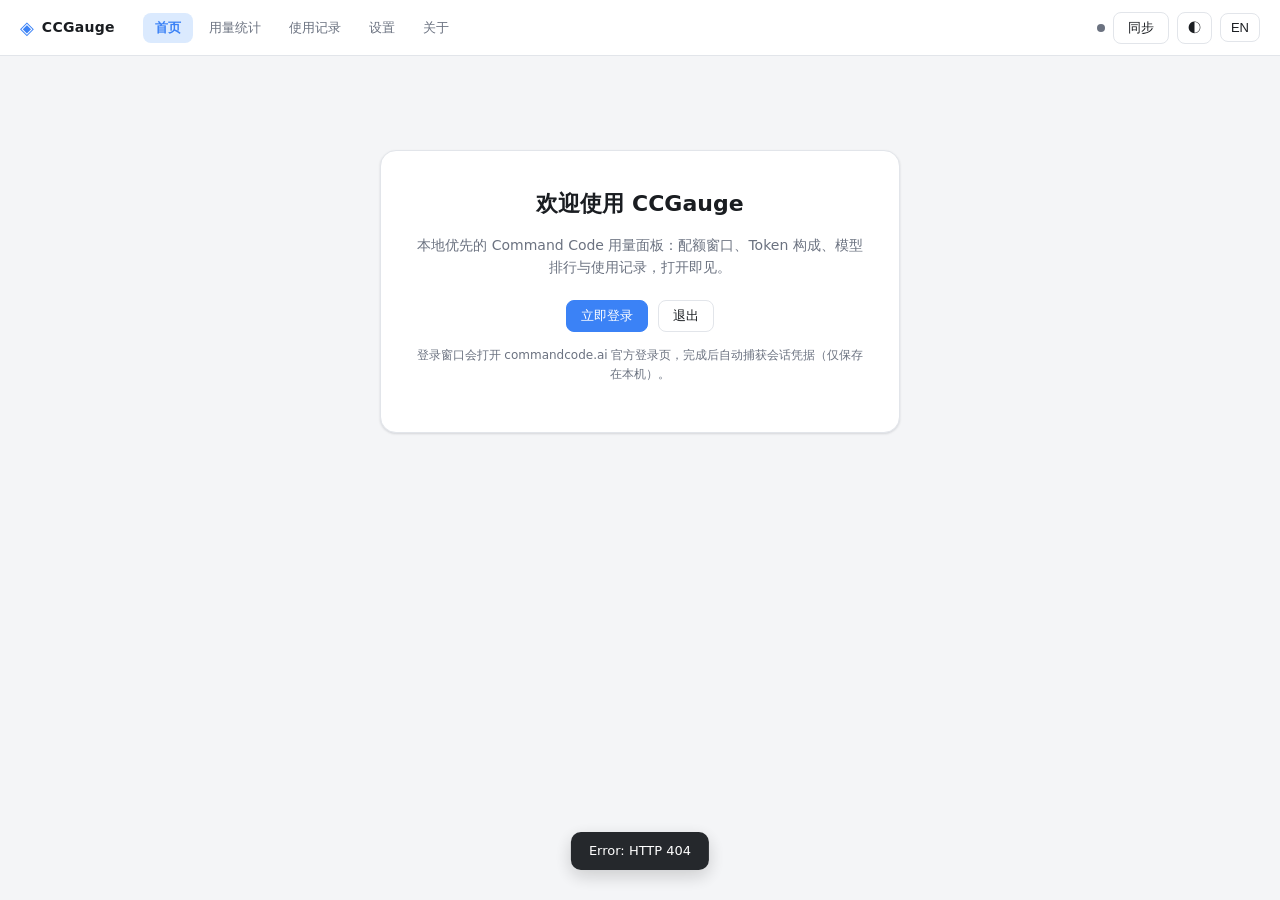
==== app/web/index.html @ 04e43db8 "feat(ccgauge): 【新增】Command Code 用量面板（本地优先） @AI G - 数据接入：/internal/usage 请求级明细（cookie 通道、锚点分页可回溯历史）  " ====
<!DOCTYPE html>
<html lang="zh-CN" data-theme="light">
<head>
  <meta charset="UTF-8">
  <meta name="viewport" content="width=device-width, initial-scale=1.0">
  <title>CCGauge - Command Code 用量面板</title>
  <link rel="stylesheet" href="style.css">
</head>
<body>
  <header class="topbar">
    <div class="brand">
      <span class="logo">◈</span>
      <span class="brand-name">CCGauge</span>
      <span class="plan-badge" id="planBadge" hidden></span>
    </div>
    <nav class="nav" id="nav">
      <button class="nav-item active" data-page="home" data-i18n="nav.home">首页</button>
      <button class="nav-item" data-page="stats" data-i18n="nav.stats">用量统计</button>
      <button class="nav-item" data-page="records" data-i18n="nav.records">使用记录</button>
      <button class="nav-item" data-page="settings" data-i18n="nav.settings">设置</button>
      <button class="nav-item" data-page="about" data-i18n="nav.about">关于</button>
    </nav>
    <div class="topbar-actions">
      <span class="status-dot" id="statusDot" title=""></span>
      <button class="btn ghost" id="syncBtn" data-i18n="action.sync">同步</button>
      <button class="btn ghost icon" id="themeBtn" title="主题">◐</button>
      <button class="btn ghost icon" id="langBtn" title="语言">EN</button>
    </div>
  </header>

  <main id="main">
    <!-- 未登录欢迎 -->
    <section class="page" id="page-welcome">
      <div class="welcome-card">
        <h1 data-i18n="welcome.title">欢迎使用 CCGauge</h1>
        <p class="muted" data-i18n="welcome.desc">
          本地优先的 Command Code 用量面板：配额窗口、Token 构成、模型排行与使用记录，打开即见。
        </p>
        <div class="welcome-actions">
          <button class="btn primary" id="welcomeLoginBtn" data-i18n="welcome.login">立即登录</button>
          <button class="btn ghost" id="welcomeQuitBtn" data-i18n="welcome.quit">退出</button>
        </div>
        <p class="muted small" data-i18n="welcome.hint">
          登录窗口会打开 commandcode.ai 官方登录页，完成后自动捕获会话凭据（仅保存在本机）。
        </p>
      </div>
    </section>

    <!-- 首页 -->
    <section class="page hidden" id="page-home">
      <div class="section-head">
        <h2 data-i18n="home.quota">配额窗口</h2>
        <span class="muted small" id="quotaCapturedAt"></span>
      </div>
      <div class="grid grid-3" id="quotaCards">
        <div class="card quota-card" id="cardFiveHour">
          <div class="card-title" data-i18n="quota.fiveHour">5 小时窗口</div>
          <div class="quota-value"><span class="big" id="fiveHourUsed">--</span><span class="muted" id="fiveHourCap"></span></div>
          <div class="progress"><div class="progress-fill" id="fiveHourBar"></div></div>
          <div class="muted small" id="fiveHourReset"></div>
        </div>
        <div class="card quota-card" id="cardWeekly">
          <div class="card-title" data-i18n="quota.weekly">每周窗口</div>
          <div class="quota-value"><span class="big" id="weeklyUsed">--</span><span class="muted" id="weeklyCap"></span></div>
          <div class="progress"><div class="progress-fill" id="weeklyBar"></div></div>
          <div class="muted small" id="weeklyReset"></div>
        </div>
        <div class="card quota-card" id="cardCredits">
          <div class="card-title" data-i18n="quota.credits">月度信用</div>
          <div class="quota-value"><span class="big" id="creditRemaining">--</span></div>
          <div class="progress"><div class="progress-fill" id="creditBar"></div></div>
          <div class="muted small" id="creditMeta"></div>
        </div>
      </div>

      <div class="section-head">
        <h2 data-i18n="home.overview">用量概览</h2>
        <div class="range-tabs" id="homeRange">
          <button class="tab active" data-range="today" data-i18n="range.today">今天</button>
          <button class="tab" data-range="24h" data-i18n="range.24h">24 小时</button>
          <button class="tab" data-range="7d" data-i18n="range.7d">7 天</button>
          <button class="tab" data-range="30d" data-i18n="range.30d">30 天</button>
          <button class="tab" data-range="billing" data-i18n="range.billing">计费周期</button>
          <button class="tab" data-range="all" data-i18n="range.all">全部</button>
        </div>
      </div>
      <div class="grid grid-3" id="overviewCards">
        <div class="card metric"><div class="metric-label" data-i18n="metric.requests">请求数</div><div class="metric-value" id="ovRequests">--</div></div>
        <div class="card metric"><div class="metric-label" data-i18n="metric.totalTokens">总 Token</div><div class="metric-value" id="ovTokens">--</div><div class="metric-sub muted" id="ovTokensSub"></div></div>
        <div class="card metric"><div class="metric-label" data-i18n="metric.cost">费用</div><div class="metric-value" id="ovCost">--</div><div class="metric-sub muted" id="ovCostSub"></div></div>
        <div class="card metric"><div class="metric-label" data-i18n="metric.cacheRatio">缓存成本占比</div><div class="metric-value" id="ovCache">--</div><div class="metric-sub muted" id="ovCacheSub"></div></div>
        <div class="card metric"><div class="metric-label" data-i18n="metric.avgDuration">平均耗时</div><div class="metric-value" id="ovDuration">--</div></div>
        <div class="card metric"><div class="metric-label" data-i18n="metric.models">模型数</div><div class="metric-value" id="ovModels">--</div></div>
      </div>

      <div class="section-head">
        <h2 data-i18n="home.todayTrend">今日趋势（24 小时）</h2>
      </div>
      <div class="card chart-card">
        <div class="chart-box" style="height: 240px">
          <canvas id="chartToday"></canvas>
        </div>
      </div>
    </section>

    <!-- 用量统计 -->
    <section class="page hidden" id="page-stats">
      <div class="section-head">
        <h2 data-i18n="stats.title">用量统计</h2>
        <div class="range-tabs" id="statsRange">
          <button class="tab" data-range="24h" data-i18n="range.24h">24 小时</button>
          <button class="tab active" data-range="7d" data-i18n="range.7d">7 天</button>
          <button class="tab" data-range="30d" data-i18n="range.30d">30 天</button>
          <button class="tab" data-range="billing" data-i18n="range.billing">计费周期</button>
          <button class="tab" data-range="all" data-i18n="range.all">全部</button>
        </div>
      </div>

      <div class="grid grid-2">
        <div class="card">
          <div class="card-title" data-i18n="stats.tokenBreakdown">Token 构成</div>
          <div class="stack-bar" id="tokenStack">
            <div class="stack-seg seg-in" id="segIn"></div>
            <div class="stack-seg seg-out" id="segOut"></div>
          </div>
          <div class="legend">
            <span class="legend-item"><i class="dot dot-in"></i><span data-i18n="token.in">输入</span> <b id="tokenInVal">--</b></span>
            <span class="legend-item"><i class="dot dot-out"></i><span data-i18n="token.out">输出</span> <b id="tokenOutVal">--</b></span>
          </div>
          <div class="divider"></div>
          <div class="cost-rows" id="costRows"></div>
        </div>

        <div class="card">
          <div class="card-title" data-i18n="stats.modelShare">模型用量占比</div>
          <div class="chart-box" style="height: 250px">
            <canvas id="chartModels"></canvas>
          </div>
        </div>
      </div>

      <div class="card">
        <div class="card-title" data-i18n="stats.modelRank">模型排行</div>
        <table class="table" id="modelTable">
          <thead>
            <tr>
              <th data-i18n="table.model">模型</th>
              <th class="num" data-i18n="table.requests">请求数</th>
              <th class="num" data-i18n="table.tokensIn">输入</th>
              <th class="num" data-i18n="table.tokensOut">输出</th>
              <th class="num" data-i18n="table.totalTokens">总 Token</th>
              <th class="num" data-i18n="table.cost">费用</th>
            </tr>
          </thead>
          <tbody></tbody>
        </table>
      </div>

      <div class="card chart-card">
        <div class="chart-head">
          <div class="card-title" data-i18n="stats.trend">趋势</div>
          <span class="muted small" id="trendSummary"></span>
          <div class="range-tabs" id="trendMetric">
            <button class="tab active" data-metric="cost" data-i18n="stats.trendCost">费用</button>
            <button class="tab" data-metric="requests" data-i18n="stats.trendRequests">请求数</button>
            <button class="tab" data-metric="tokens" data-i18n="stats.trendTokens">Token</button>
          </div>
        </div>
        <div class="chart-box" style="height: 280px">
          <canvas id="chartTrend"></canvas>
        </div>
        <div class="muted small" id="trendHint" style="margin-top:8px"></div>
      </div>
    </section>

    <!-- 使用记录 -->
    <section class="page hidden" id="page-records">
      <div class="section-head">
        <h2 data-i18n="records.dailyTitle">按日聚合</h2>
      </div>
      <div class="card">
        <table class="table" id="dailyTable">
          <thead>
            <tr>
              <th data-i18n="table.day">日期</th>
              <th data-i18n="table.model">模型</th>
              <th class="num" data-i18n="table.requests">请求数</th>
              <th class="num" data-i18n="table.tokensIn">输入</th>
              <th class="num" data-i18n="table.tokensOut">输出</th>
              <th class="num" data-i18n="table.cost">费用</th>
              <th class="num" data-i18n="table.avgDuration">平均耗时</th>
            </tr>
          </thead>
          <tbody></tbody>
        </table>
      </div>

      <div class="section-head">
        <h2 data-i18n="records.detailTitle">请求明细</h2>
        <div class="filters">
          <select id="recordModelFilter"></select>
          <button class="btn ghost" id="recordsRefresh" data-i18n="action.refresh">刷新</button>
        </div>
      </div>
      <div class="card">
        <table class="table" id="recordTable">
          <thead>
            <tr>
              <th data-i18n="table.time">时间</th>
              <th data-i18n="table.model">模型</th>
              <th data-i18n="table.mode">类型</th>
              <th class="num" data-i18n="table.tokensIn">输入</th>
              <th class="num" data-i18n="table.tokensOut">输出</th>
              <th class="num" data-i18n="table.totalTokens">总 Token</th>
              <th class="num" data-i18n="table.duration">耗时</th>
              <th class="num" data-i18n="table.cost">费用</th>
            </tr>
          </thead>
          <tbody></tbody>
        </table>
        <div class="pager">
          <button class="btn ghost" id="prevPage" data-i18n="action.prev">上一页</button>
          <span class="muted" id="pageInfo">--</span>
          <button class="btn ghost" id="nextPage" data-i18n="action.next">下一页</button>
        </div>
      </div>
    </section>

    <!-- 设置 -->
    <section class="page hidden" id="page-settings">
      <div class="section-head"><h2 data-i18n="settings.title">设置</h2></div>

      <div class="grid grid-2">
        <div class="card">
          <div class="card-title" data-i18n="settings.sync">同步</div>
          <label class="field">
            <span data-i18n="settings.interval">自动同步间隔</span>
            <select id="setInterval">
              <option value="1">1 min</option>
              <option value="5">5 min</option>
              <option value="15">15 min</option>
              <option value="30">30 min</option>
            </select>
          </label>
          <label class="field">
            <span data-i18n="settings.range">同步范围</span>
            <select id="setRange">
              <option value="30">30 天</option>
              <option value="60">60 天</option>
              <option value="90">90 天</option>
              <option value="180">180 天</option>
              <option value="0">全部</option>
            </select>
          </label>
          <div class="field-row">
            <button class="btn primary" id="btnSyncIncremental" data-i18n="settings.syncNow">立即同步</button>
            <button class="btn ghost" id="btnSyncFull" data-i18n="settings.syncFull">回填历史</button>
          </div>
          <div class="muted small" id="syncHint" data-i18n="settings.syncHint"></div>
          <div class="muted small" id="syncStatus" style="margin-top:6px"></div>
        </div>

        <div class="card">
          <div class="card-title" data-i18n="settings.account">账户</div>
          <div class="field-row"><span class="muted" data-i18n="settings.user">用户</span><b id="setUserName">--</b></div>
          <div class="field-row"><span class="muted" data-i18n="settings.plan">计划</span><b id="setPlan">--</b></div>
          <div class="field-row"><span class="muted" data-i18n="settings.credential">登录态</span><b id="setCredential">--</b></div>
          <div class="field-row">
            <button class="btn ghost" id="btnRelogin" data-i18n="settings.relogin">重新登录</button>
            <button class="btn danger" id="btnLogout" data-i18n="settings.logout">退出登录</button>
          </div>
        </div>
      </div>

      <div class="card">
        <div class="card-title" data-i18n="settings.appearance">外观</div>
        <div class="field-row">
          <span class="muted" data-i18n="settings.theme">主题</span>
          <div class="seg" id="themeSeg">
            <button data-theme-value="light" data-i18n="settings.light">亮色</button>
            <button data-theme-value="dark" data-i18n="settings.dark">深色</button>
          </div>
        </div>
        <div class="field-row">
          <span class="muted" data-i18n="settings.lang">语言</span>
          <div class="seg" id="langSeg">
            <button data-lang-value="zh">中文</button>
            <button data-lang-value="en">English</button>
          </div>
        </div>
      </div>
    </section>

    <!-- 关于 -->
    <section class="page hidden" id="page-about">
      <div class="section-head"><h2 data-i18n="about.title">关于</h2></div>
      <div class="card about-card">
        <div class="about-logo">◈</div>
        <div class="about-name">CCGauge</div>
        <div class="muted" id="aboutVersion">v--</div>
        <p class="muted small" data-i18n="about.desc">
          Command Code 用量面板：配额窗口、Token 构成、模型排行、会话记录与自动同步。数据默认保存在本机
          SQLite；登录凭据仅保存在本机，不会上传到任何第三方。
        </p>
        <div class="about-meta">
          <div><span class="muted" data-i18n="about.source">数据来源</span> api.commandcode.ai</div>
          <div><span class="muted" data-i18n="about.storage">数据存储</span> data/ccgauge.db</div>
        </div>
      </div>
    </section>
  </main>

  <div class="toast hidden" id="toast"></div>

  <script src="chart.umd.min.js"></script>
  <script src="app.js"></script>
</body>
</html>
---- app/web/style.css ----
/* CCGauge 样式：双主题（[data-theme=light|dark]）+ 卡片式仪表盘 */

:root {
  --bg: #f4f5f7;
  --bg-elev: #ffffff;
  --bg-subtle: #eceef2;
  --border: #e2e5ea;
  --text: #1a1d21;
  --text-muted: #6b7280;
  --primary: #3b82f6;
  --primary-weak: #dbeafe;
  --success: #16a34a;
  --warning: #d97706;
  --danger: #dc2626;
  --in: #3b82f6;
  --out: #8b5cf6;
  --shadow: 0 1px 2px rgba(16, 24, 40, .06), 0 1px 3px rgba(16, 24, 40, .08);
  --radius: 12px;
}

[data-theme="dark"] {
  --bg: #131519;
  --bg-elev: #1b1e24;
  --bg-subtle: #23272e;
  --border: #2c313a;
  --text: #e6e8ec;
  --text-muted: #9aa1ad;
  --primary: #60a5fa;
  --primary-weak: #1e3a8a;
  --success: #4ade80;
  --warning: #fbbf24;
  --danger: #f87171;
  --in: #60a5fa;
  --out: #a78bfa;
  --shadow: 0 1px 2px rgba(0, 0, 0, .4);
}

* { box-sizing: border-box; }

html, body {
  margin: 0;
  padding: 0;
  background: var(--bg);
  color: var(--text);
  font-family: "Segoe UI", "Microsoft YaHei", system-ui, -apple-system, sans-serif;
  font-size: 14px;
  line-height: 1.55;
}

.hidden { display: none !important; }
.muted { color: var(--text-muted); }
.small { font-size: 12px; }
.num { text-align: right; }

/* 顶栏 */
.topbar {
  display: flex;
  align-items: center;
  gap: 20px;
  padding: 0 20px;
  height: 56px;
  background: var(--bg-elev);
  border-bottom: 1px solid var(--border);
  position: sticky;
  top: 0;
  z-index: 10;
}

.brand { display: flex; align-items: center; gap: 8px; font-weight: 600; }
.logo { color: var(--primary); font-size: 18px; }
.brand-name { letter-spacing: .3px; }

.plan-badge {
  font-size: 11px;
  padding: 2px 8px;
  border-radius: 999px;
  background: var(--primary-weak);
  color: var(--primary);
  font-weight: 600;
}

.nav { display: flex; gap: 4px; margin-left: 8px; }

.nav-item {
  border: 0;
  background: transparent;
  color: var(--text-muted);
  padding: 6px 12px;
  border-radius: 8px;
  cursor: pointer;
  font-size: 13px;
}

.nav-item:hover { background: var(--bg-subtle); color: var(--text); }
.nav-item.active { background: var(--primary-weak); color: var(--primary); font-weight: 600; }

.topbar-actions { margin-left: auto; display: flex; align-items: center; gap: 8px; }

.status-dot {
  width: 8px; height: 8px; border-radius: 50%;
  background: var(--text-muted); display: inline-block;
}
.status-dot.ok { background: var(--success); }
.status-dot.warn { background: var(--warning); }
.status-dot.err { background: var(--danger); }

/* 按钮 */
.btn {
  border: 1px solid var(--border);
  background: var(--bg-elev);
  color: var(--text);
  padding: 6px 14px;
  border-radius: 8px;
  cursor: pointer;
  font-size: 13px;
  transition: background .15s, border-color .15s;
}
.btn:hover { border-color: var(--primary); color: var(--primary); }
.btn.primary { background: var(--primary); border-color: var(--primary); color: #fff; }
.btn.primary:hover { opacity: .92; color: #fff; }
.btn.ghost { background: transparent; }
.btn.danger { color: var(--danger); border-color: var(--danger); background: transparent; }
.btn.icon { padding: 6px 10px; }
.btn[disabled] { opacity: .5; cursor: default; }

/* 主区 */
main { max-width: 1180px; margin: 0 auto; padding: 22px 20px 48px; }
.page { animation: fade .18s ease; }
@keyframes fade { from { opacity: 0; transform: translateY(3px); } to { opacity: 1; } }

.section-head {
  display: flex; align-items: center; gap: 14px;
  margin: 22px 0 12px;
}
.section-head:first-child { margin-top: 4px; }
.section-head h2 { font-size: 15px; font-weight: 600; margin: 0; }
.section-head .range-tabs, .section-head .filters { margin-left: auto; }

/* 网格与卡片 */
.grid { display: grid; gap: 14px; }
.grid-2 { grid-template-columns: repeat(2, minmax(0, 1fr)); }
.grid-3 { grid-template-columns: repeat(3, minmax(0, 1fr)); }
@media (max-width: 980px) { .grid-3 { grid-template-columns: repeat(2, minmax(0, 1fr)); } }
@media (max-width: 680px) { .grid-3, .grid-2 { grid-template-columns: 1fr; } }

.card {
  background: var(--bg-elev);
  border: 1px solid var(--border);
  border-radius: var(--radius);
  padding: 16px;
  box-shadow: var(--shadow);
}
.card + .card { margin-top: 14px; }
.grid .card + .card { margin-top: 0; }
.card-title { font-size: 12px; color: var(--text-muted); margin-bottom: 10px; font-weight: 600; letter-spacing: .02em; }

/* 配额卡 */
.quota-value { display: flex; align-items: baseline; gap: 6px; margin-bottom: 8px; }
.quota-value .big { font-size: 26px; font-weight: 700; }

.progress {
  height: 8px; border-radius: 999px; background: var(--bg-subtle);
  overflow: hidden; margin: 6px 0;
}
.progress-fill {
  height: 100%; width: 0%;
  background: var(--primary);
  border-radius: 999px;
  transition: width .4s ease, background .3s;
}
.progress-fill.warn { background: var(--warning); }
.progress-fill.danger { background: var(--danger); }

/* 指标卡 */
.metric-label { font-size: 12px; color: var(--text-muted); }
.metric-value { font-size: 22px; font-weight: 700; margin-top: 2px; }
.metric-sub { font-size: 12px; margin-top: 2px; }

/* 图表 */
.chart-card { padding: 16px; }
/* 图表容器固定高度：canvas 100% 填充，避免响应式高度抖动（Chart.js 官方推荐做法） */
.chart-box { position: relative; width: 100%; }
.chart-box canvas { display: block; width: 100% !important; height: 100% !important; }
.chart-head {
  display: flex; align-items: center; justify-content: space-between;
  gap: 12px; margin-bottom: 12px; flex-wrap: wrap;
}
.chart-head .card-title { margin-bottom: 0; }
.chart-head .muted { flex: 1; }

/* Token 构成 */
.stack-bar {
  display: flex; height: 14px; border-radius: 999px; overflow: hidden;
  background: var(--bg-subtle); margin: 10px 0 12px;
}
.stack-seg { height: 100%; width: 0%; transition: width .4s; }
.seg-in { background: var(--in); }
.seg-out { background: var(--out); }

.legend { display: flex; gap: 18px; font-size: 13px; }
.legend-item { display: flex; align-items: center; gap: 6px; }
.dot { width: 9px; height: 9px; border-radius: 50%; display: inline-block; }
.dot-in { background: var(--in); }
.dot-out { background: var(--out); }

.divider { height: 1px; background: var(--border); margin: 14px 0; }
.cost-rows { display: flex; flex-direction: column; gap: 6px; font-size: 13px; }
.cost-rows .row { display: flex; justify-content: space-between; }
.cost-rows .row b { font-weight: 600; }

/* 表格 */
.table { width: 100%; border-collapse: collapse; font-size: 13px; }
.table th {
  text-align: left; font-weight: 600; color: var(--text-muted);
  font-size: 12px; padding: 8px 10px; border-bottom: 1px solid var(--border);
  white-space: nowrap;
}
.table td { padding: 8px 10px; border-bottom: 1px solid var(--border); }
.table tbody tr:last-child td { border-bottom: 0; }
.table tbody tr:hover { background: var(--bg-subtle); }
.table .mono { font-family: Consolas, "Courier New", monospace; }

/* 分页 */
.pager { display: flex; align-items: center; justify-content: center; gap: 14px; margin-top: 14px; }

/* 表单 */
.field { display: flex; justify-content: space-between; align-items: center; margin: 10px 0; }
.field select, .filters select {
  background: var(--bg-elev); color: var(--text);
  border: 1px solid var(--border); border-radius: 8px;
  padding: 6px 10px; font-size: 13px; min-width: 120px;
}
.field-row { display: flex; align-items: center; gap: 10px; margin: 12px 0; }
.field-row > .muted { min-width: 76px; }

/* 分段按钮 */
.seg { display: inline-flex; border: 1px solid var(--border); border-radius: 8px; overflow: hidden; }
.seg button {
  border: 0; background: transparent; color: var(--text-muted);
  padding: 6px 14px; cursor: pointer; font-size: 13px;
}
.seg button.active { background: var(--primary); color: #fff; }

/* 范围切换 */
.range-tabs { display: inline-flex; gap: 2px; background: var(--bg-subtle); padding: 3px; border-radius: 10px; }
.tab {
  border: 0; background: transparent; color: var(--text-muted);
  padding: 5px 12px; border-radius: 8px; cursor: pointer; font-size: 12.5px;
}
.tab.active { background: var(--bg-elev); color: var(--text); font-weight: 600; box-shadow: var(--shadow); }

/* 欢迎页 */
.welcome-card {
  max-width: 520px; margin: 8vh auto 0; text-align: center;
  background: var(--bg-elev); border: 1px solid var(--border);
  border-radius: 16px; padding: 36px 32px; box-shadow: var(--shadow);
}
.welcome-card h1 { font-size: 22px; margin: 0 0 10px; }
.welcome-actions { display: flex; gap: 10px; justify-content: center; margin: 22px 0 14px; }

/* 关于 */
.about-card { text-align: center; padding: 36px 24px; }
.about-logo { font-size: 34px; color: var(--primary); }
.about-name { font-size: 20px; font-weight: 700; margin: 4px 0; }
.about-meta { display: flex; gap: 26px; justify-content: center; margin-top: 18px; font-size: 13px; }
.about-meta .muted { margin-right: 6px; }

/* Toast */
.toast {
  position: fixed; bottom: 26px; left: 50%; transform: translateX(-50%);
  background: var(--text); color: var(--bg-elev);
  padding: 9px 18px; border-radius: 10px; font-size: 13px;
  box-shadow: 0 6px 18px rgba(0, 0, 0, .18);
  opacity: 0; transition: opacity .2s, transform .2s;
  pointer-events: none; z-index: 50;
}
.toast.show { opacity: .95; transform: translateX(-50%) translateY(-4px); }

/* 空态 */
.empty { text-align: center; color: var(--text-muted); padding: 26px 0; font-size: 13px; }
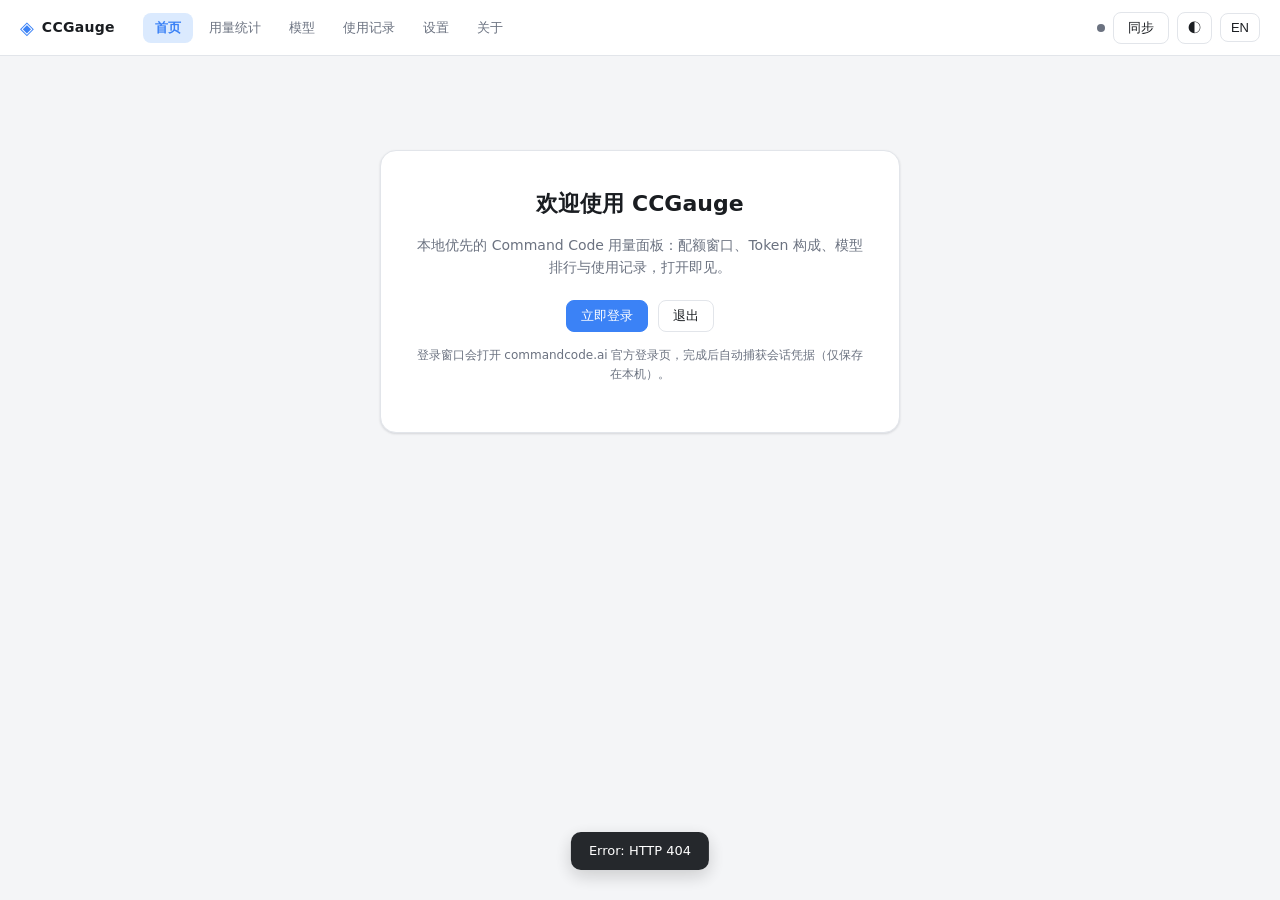
==== commit 7338c58b: "feat(ccgauge): 【新增】官方套餐与模型信息获取 + 「模型」性价比页 @AI G - app/official.py（新）：抓取 commandcode.ai 公开文档页（/docs/p" ====
--- a/app/web/index.html
+++ b/app/web/index.html
@@ -16,6 +16,7 @@
     <nav class="nav" id="nav">
       <button class="nav-item active" data-page="home" data-i18n="nav.home">首页</button>
       <button class="nav-item" data-page="stats" data-i18n="nav.stats">用量统计</button>
+      <button class="nav-item" data-page="models" data-i18n="nav.models">模型</button>
       <button class="nav-item" data-page="records" data-i18n="nav.records">使用记录</button>
       <button class="nav-item" data-page="settings" data-i18n="nav.settings">设置</button>
       <button class="nav-item" data-page="about" data-i18n="nav.about">关于</button>
@@ -223,6 +224,73 @@
           <span class="muted" id="pageInfo">--</span>
           <button class="btn ghost" id="nextPage" data-i18n="action.next">下一页</button>
         </div>
+      </div>
+    </section>
+
+    <!-- 模型（官方套餐额度 / 次数 / 单价 × 本地实测性价比） -->
+    <section class="page hidden" id="page-models">
+      <div class="section-head">
+        <h2 data-i18n="models.title">模型与套餐额度</h2>
+        <div class="filters">
+          <span class="muted small" id="officialFetchedAt"></span>
+          <button class="btn ghost" id="officialRefreshBtn" data-i18n="models.refresh">刷新官方数据</button>
+        </div>
+      </div>
+
+      <div class="grid grid-3">
+        <div class="card metric">
+          <div class="metric-label" data-i18n="models.plan">当前套餐</div>
+          <div class="metric-value" id="officialPlanName">--</div>
+          <div class="metric-sub muted" id="officialPlanPrice"></div>
+        </div>
+        <div class="card metric">
+          <div class="metric-label" data-i18n="models.monthlyCredits">月度额度</div>
+          <div class="metric-value" id="officialPlanCredits">--</div>
+          <div class="metric-sub muted" id="officialPlanWindows"></div>
+        </div>
+        <div class="card metric">
+          <div class="metric-label" data-i18n="models.allowanceUsed">本周期额度消耗</div>
+          <div class="metric-value" id="officialUsedTotal">--</div>
+          <div class="progress"><div class="progress-fill" id="officialUsedBar"></div></div>
+          <div class="metric-sub muted" id="officialUsedHint"></div>
+        </div>
+      </div>
+
+      <div class="card">
+        <div class="chart-head">
+          <div class="card-title" data-i18n="models.table">模型性价比（官方额度 / 次数 / 单价 × 本地实测）</div>
+          <div class="filters">
+            <input class="input" id="modelSearch" type="text" data-i18n-placeholder="models.search" placeholder="搜索模型">
+            <label class="muted small inline-field">
+              <input type="checkbox" id="modelOnlyUsed">
+              <span data-i18n="models.onlyUsed">仅看用过的</span>
+            </label>
+            <select id="modelSort">
+              <option value="value" data-i18n="models.sortValue">按额度可跑次数</option>
+              <option value="allowance" data-i18n="models.sortAllowance">按额度上限</option>
+              <option value="used" data-i18n="models.sortUsed">按本周期消耗</option>
+              <option value="requests" data-i18n="models.sortRequests">按请求数</option>
+              <option value="name" data-i18n="models.sortName">按名称</option>
+            </select>
+          </div>
+        </div>
+        <div class="muted small" id="officialStale"></div>
+        <table class="table" id="officialTable">
+          <thead>
+            <tr>
+              <th data-i18n="table.model">模型</th>
+              <th class="num" data-i18n="models.allowance">额度上限</th>
+              <th class="num" data-i18n="models.estimate">官方次数估算</th>
+              <th class="num" data-i18n="models.rate">单价 /1M</th>
+              <th class="num" data-i18n="models.requests">请求数</th>
+              <th class="num" data-i18n="models.costPerRequest">平均每请求</th>
+              <th class="num" data-i18n="models.allowanceProgress">额度已用</th>
+              <th class="num" data-i18n="models.value">额度可跑次数</th>
+            </tr>
+          </thead>
+          <tbody></tbody>
+        </table>
+        <div class="muted small" id="officialNotes" style="margin-top:10px"></div>
       </div>
     </section>
 
@@ -288,6 +356,23 @@
             <button data-lang-value="en">English</button>
           </div>
         </div>
+        <div class="field-row">
+          <span class="muted" data-i18n="settings.currency">货币显示</span>
+          <div class="seg" id="currencySeg">
+            <button data-currency-value="usd">USD</button>
+            <button data-currency-value="both" class="active">USD + CNY</button>
+            <button data-currency-value="cny">CNY</button>
+          </div>
+        </div>
+        <div class="field-row">
+          <span class="muted" data-i18n="settings.numberUnit">数字单位</span>
+          <div class="seg" id="numberUnitSeg">
+            <button data-unit-value="cn" class="active" data-i18n="settings.unitCn">中文单位</button>
+            <button data-unit-value="en" data-i18n="settings.unitEn">英文单位</button>
+            <button data-unit-value="plain" data-i18n="settings.unitPlain">原始数字</button>
+          </div>
+        </div>
+        <div class="muted small" id="rateInfo"></div>
       </div>
     </section>
 
@@ -313,6 +398,7 @@
   <div class="toast hidden" id="toast"></div>
 
   <script src="chart.umd.min.js"></script>
+  <script src="units.js"></script>
   <script src="app.js"></script>
 </body>
 </html>
--- a/app/web/style.css
+++ b/app/web/style.css
@@ -278,3 +278,21 @@
 
 /* 空态 */
 .empty { text-align: center; color: var(--text-muted); padding: 26px 0; font-size: 13px; }
+
+/* 模型页：官方额度 / 次数 / 单价 × 本地实测 */
+.input {
+  padding: 5px 9px; font-size: 13px; color: var(--text);
+  background: var(--bg-elev); border: 1px solid var(--border); border-radius: 8px;
+  min-width: 150px;
+}
+.inline-field { display: inline-flex; align-items: center; gap: 5px; white-space: nowrap; }
+.badge {
+  display: inline-block; margin-left: 6px; padding: 1px 6px; border-radius: 6px;
+  border: 1px dashed var(--border); font-size: 10px; color: var(--text-muted);
+  vertical-align: middle; max-width: 130px; overflow: hidden; text-overflow: ellipsis;
+  white-space: nowrap;
+}
+.badge.free { color: var(--success); border-color: var(--success); }
+.cell-sub { display: block; font-size: 11px; color: var(--text-muted); margin-top: 2px; }
+.inline-progress { display: flex; align-items: center; gap: 8px; }
+.inline-progress .progress { flex: 1; min-width: 52px; margin: 0; }
